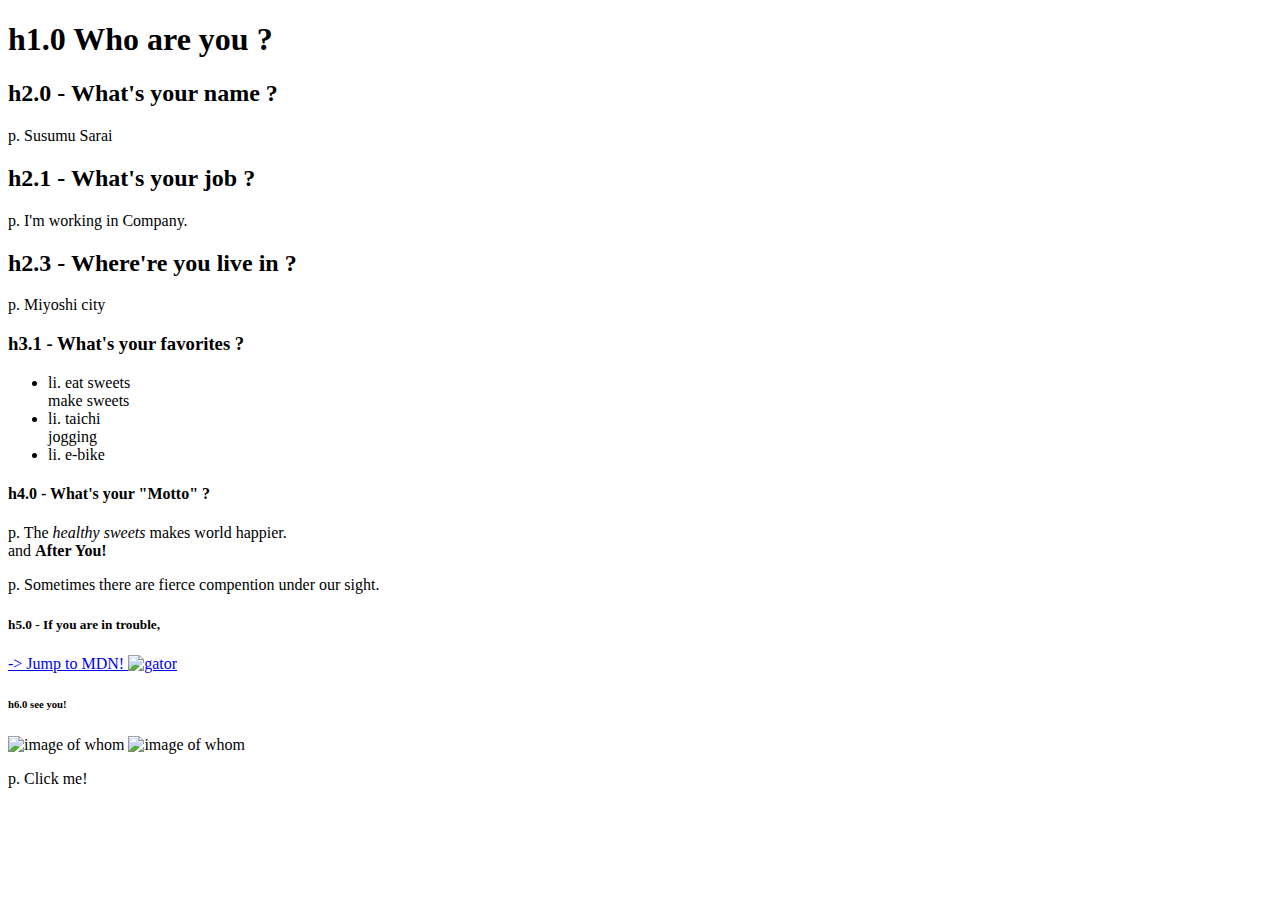
==== index.html @ 8385cd9f "Create index.html" ====
<!DOCTYPE html>
<html lang="ja">
<head>
   <meta charset="UTF-8">
   <meta name="viewport" content="width=device-width, initial-scale=1.0">
   <link rel="stylesheet" href="style.css"> 
   <title>"Who are you?"</title>
</head>
<body>
   <main>
      <h1 id = "theme">h1.0 Who are you ? </h1>
      <h2 class = "title2">h2.0 - What's your name ? </h2>
      <p> p. Susumu Sarai </p>
      <h2 class = "title2">h2.1 - What's your job ? </h2>
      <p> p. I'm working in Company. </p>
      <h2 class = "title2">h2.3 - Where're you live in ?  </h3>
         <p> p. Miyoshi city </p>
         <h3 class = "title2">h3.1 - What's your favorites ? </h3>
         <ul>
            <li>li. eat sweets<br>
               make sweets<br> </li>
               <li>li. <span class="ao">taichi</span><br>
                  <span class="aka">jogging</span></li>
                  <li>li. <span class="midori">e-bike</span></li>
               </ul>
               <div>
                  <h4 class = "title2">h4.0 - What's your "Motto" ? </h1>
                     <p>p. The <em>healthy sweets</em> makes world happier.<br>
         and <strong>After You!</strong> </p>
         <p>p. Sometimes there are fierce compention under our sight. </p>
      </div>
      <h5>h5.0 - If you are in trouble,</h5>
      <a href="https://developer.mozilla.org/ja/"> 
         -> Jump to MDN!
         <img src="wani2.png" alt="gator" width="50" />
      </a>
      <h6>h6.0 see you!</h6>
   </main>
   <div>
      <img src="picture_man.jpg"
         id="target7M"
         width="400"
         alt="image of whom"
         style="vertical-align:middle;"/>
      <img src="picture_dog.jpg"
         id="target7D"
         width="400"
         alt="image of whom"
         style="vertical-align:middle;"/>
      <p class="clear">p. Click me!</p>
      <p id="dogMight"> </p>
   </div>
   
   <script src="intro.js"></script>
</body>
</html>
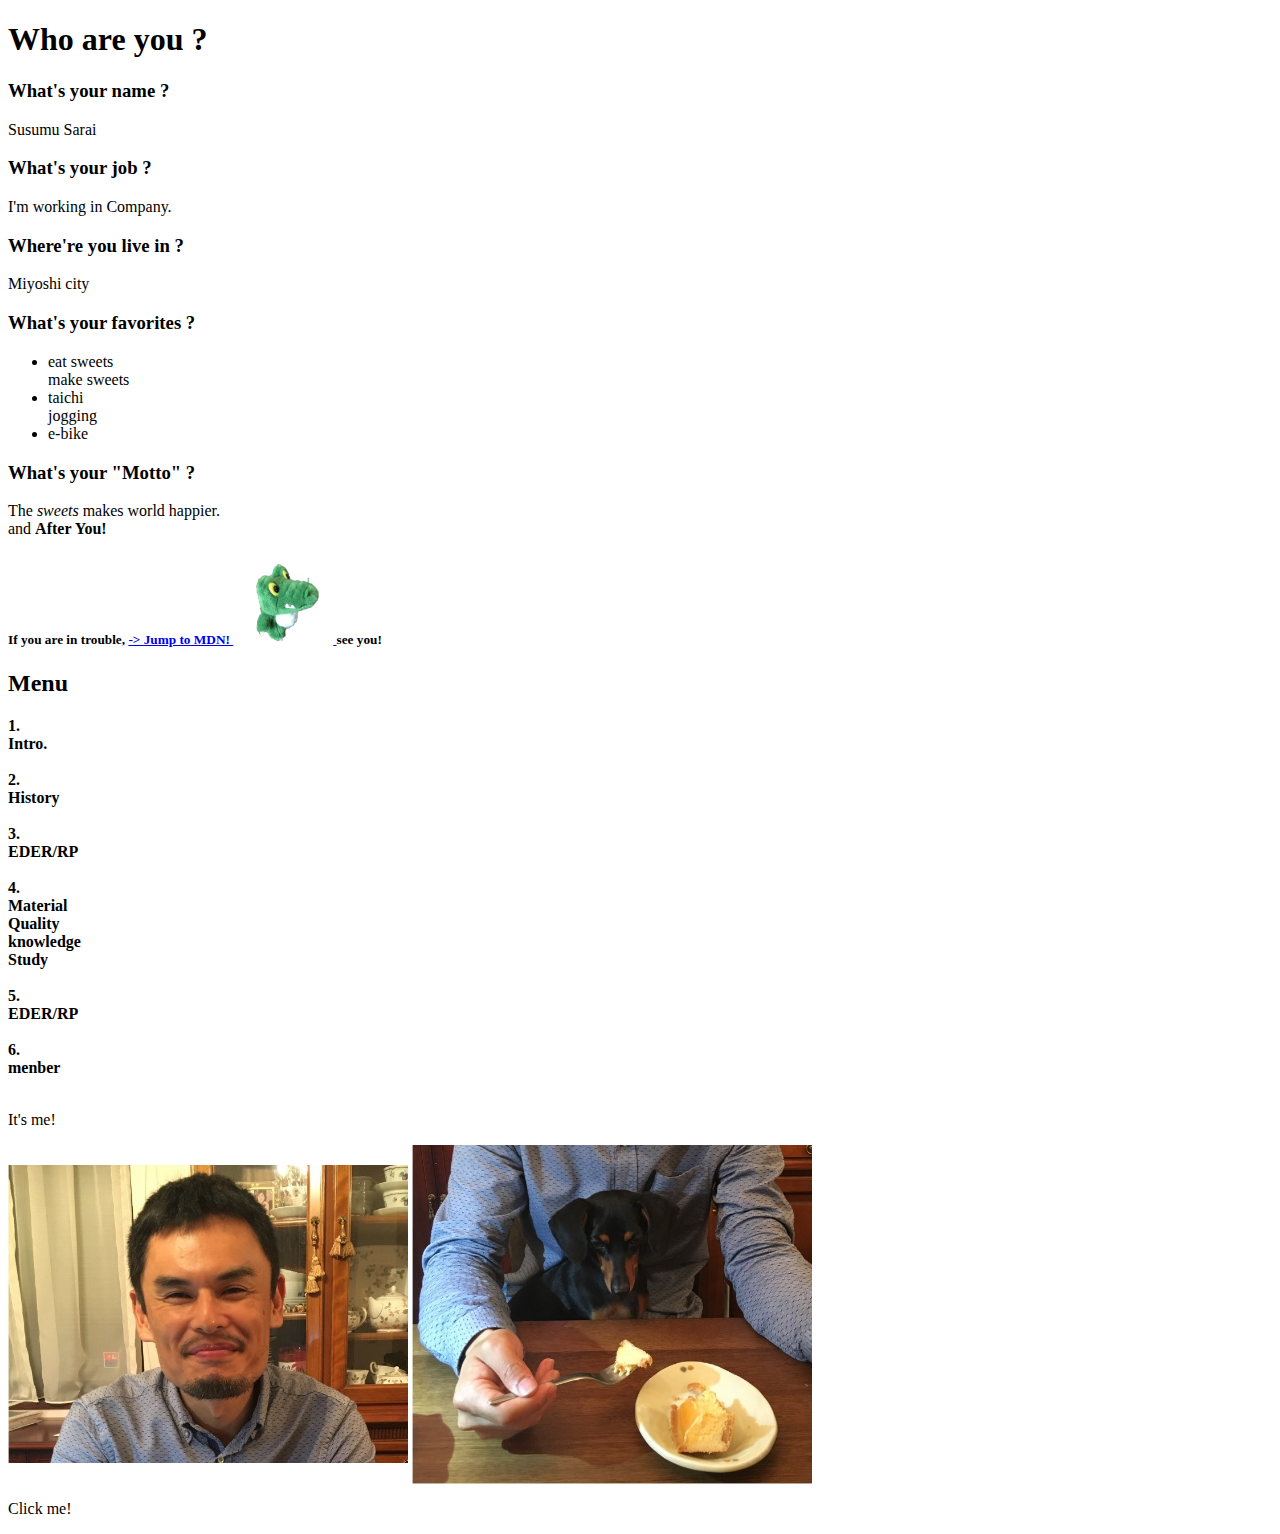
==== commit f193ae59: "Update index.html" ====
--- a/index.html
+++ b/index.html
@@ -3,54 +3,76 @@
 <head>
    <meta charset="UTF-8">
    <meta name="viewport" content="width=device-width, initial-scale=1.0">
-   <link rel="stylesheet" href="style.css"> 
+   <link rel="stylesheet" href="style2.css"> 
    <title>"Who are you?"</title>
 </head>
-<body>
-   <main>
-      <h1 id = "theme">h1.0 Who are you ? </h1>
-      <h2 class = "title2">h2.0 - What's your name ? </h2>
-      <p> p. Susumu Sarai </p>
-      <h2 class = "title2">h2.1 - What's your job ? </h2>
-      <p> p. I'm working in Company. </p>
-      <h2 class = "title2">h2.3 - Where're you live in ?  </h3>
-         <p> p. Miyoshi city </p>
-         <h3 class = "title2">h3.1 - What's your favorites ? </h3>
-         <ul>
-            <li>li. eat sweets<br>
+<body background="atkk-01.jpg">
+   <div id="wrapper">
+      <div id="D">
+         <div id="A">
+            <h1 id = "theme">Who are you ? </h1>
+            <h3 class = "title2">What's your name ? </h3>
+            <p class = "word"> Susumu Sarai </p>
+            <h3 class = "title2">What's your job ? </h3>
+            <p class = "word"> I'm working in Company. </p>
+            <h3 class = "title2">Where're you live in ?  </h3>
+            <p class = "word"> Miyoshi city </p>
+            <h3 class = "title2">What's your favorites ? </h3>
+            <ul class = "word">
+            <li>eat sweets<br>
                make sweets<br> </li>
-               <li>li. <span class="ao">taichi</span><br>
-                  <span class="aka">jogging</span></li>
-                  <li>li. <span class="midori">e-bike</span></li>
-               </ul>
-               <div>
-                  <h4 class = "title2">h4.0 - What's your "Motto" ? </h1>
-                     <p>p. The <em>healthy sweets</em> makes world happier.<br>
-         and <strong>After You!</strong> </p>
-         <p>p. Sometimes there are fierce compention under our sight. </p>
+            <li>taichi<br>
+               jogging</li>
+            <li>e-bike</li>
+            </ul>
+            <h3 class = "title2">What's your "Motto" ? </h3>
+            <p class = "word">The <em>sweets</em> makes world happier.<br>
+            and <strong>After You!</strong> </p>
+            <!-- <p>Sometimes there are fierce compention under our sight. </p> -->
+            <h5>If you are in trouble,
+               <a href="https://developer.mozilla.org/ja/"> 
+                  -> Jump to MDN!
+               <img src="wani2.png" alt="gator" width="100" />
+               </a>
+               see you!</h5>
+         </div>
+         <div id="B">
+            <h2>Menu</h2>
+            <p><strong>1. <br> Intro.<br><br>
+               2. <br> History<br><br>
+               3. <br> EDER/RP<br><br>
+               4. <br> Material<br>Quality<br>knowledge<br>Study<br><br>
+               5. <br> EDER/RP<br><br>
+               <span class="ao">6. <br>menber</span><br><br>
+            </strong>
+         </p>
+         </div>
       </div>
-      <h5>h5.0 - If you are in trouble,</h5>
-      <a href="https://developer.mozilla.org/ja/"> 
-         -> Jump to MDN!
-         <img src="wani2.png" alt="gator" width="50" />
-      </a>
-      <h6>h6.0 see you!</h6>
-   </main>
-   <div>
-      <img src="picture_man.jpg"
-         id="target7M"
-         width="400"
-         alt="image of whom"
-         style="vertical-align:middle;"/>
-      <img src="picture_dog.jpg"
-         id="target7D"
-         width="400"
-         alt="image of whom"
-         style="vertical-align:middle;"/>
-      <p class="clear">p. Click me!</p>
-      <p id="dogMight"> </p>
+      <div id="C">
+         <p>It's me! </p>
+         <img src="picture_man.jpg"
+            id="target7M"
+            width="400"
+            alt="image of whom"
+            style="vertical-align:middle;"/>
+         <img src="picture_dog.jpg"
+            id="target7D"
+            width="400"
+            alt="image of whom"
+            style="vertical-align:middle;"/>
+         <p class="clear">Click me!</p>
+         <p id="dogMight" class = "word"> </p>
+      </div>
    </div>
-   
+   <!-- <footer id="footer">
+      <ul>
+      <li><a href="cat1/index.html">カテゴリ1</a></li>
+      <li><a href="cat2/index.html">カテゴリ2</a></li>
+      <li><a href="cat3/index.html">カテゴリ3</a></li>
+      <li><a href="cat4/index.html">カテゴリ4</a></li>
+      </ul>
+      <p>Copyright (C) All Rights Reserved.</p>
+      </footer> -->
    <script src="intro.js"></script>
 </body>
 </html>
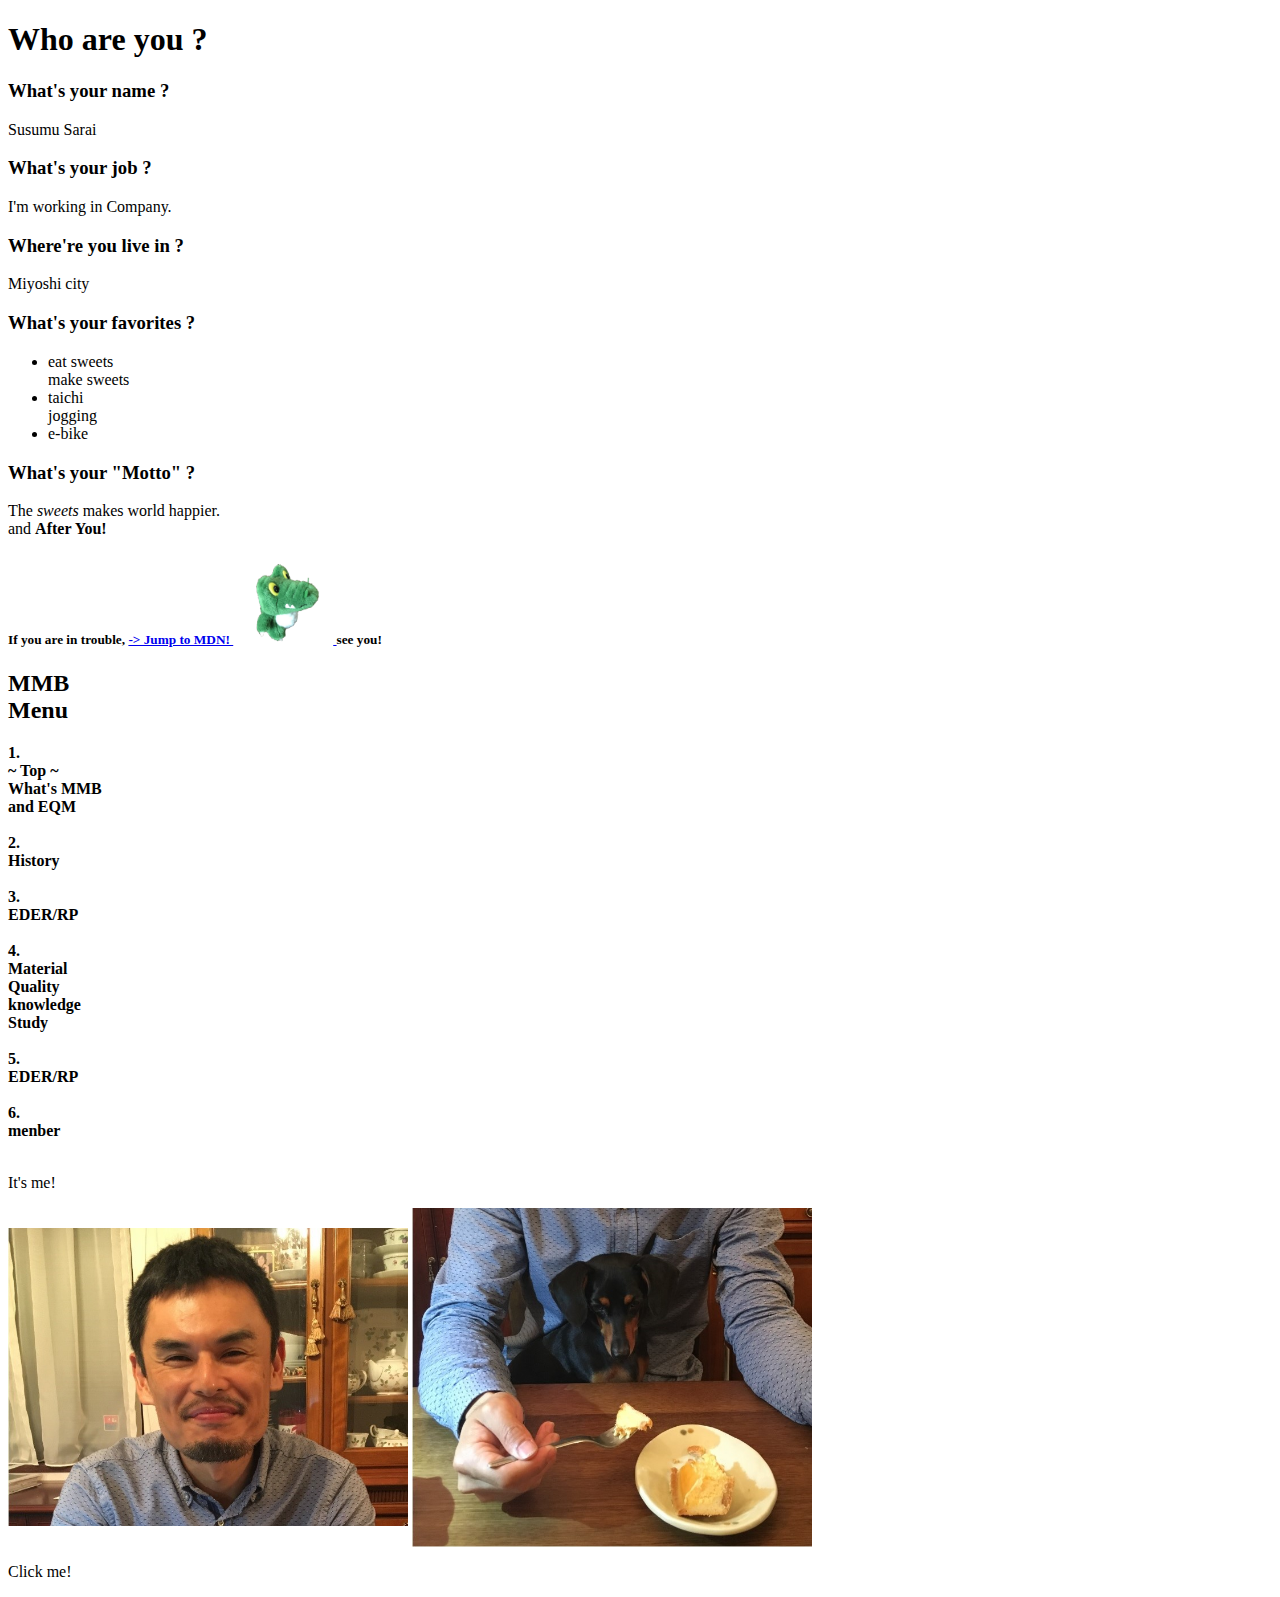
==== commit 8ad5ce5e: "Update index.html" ====
--- a/index.html
+++ b/index.html
@@ -37,8 +37,9 @@
                see you!</h5>
          </div>
          <div id="B">
-            <h2>Menu</h2>
-            <p><strong>1. <br> Intro.<br><br>
+            <h2>MMB<br>
+               Menu</h2>
+            <p><strong>1. <br> ~ Top ~<br>What's MMB<br>and EQM<br><br>
                2. <br> History<br><br>
                3. <br> EDER/RP<br><br>
                4. <br> Material<br>Quality<br>knowledge<br>Study<br><br>
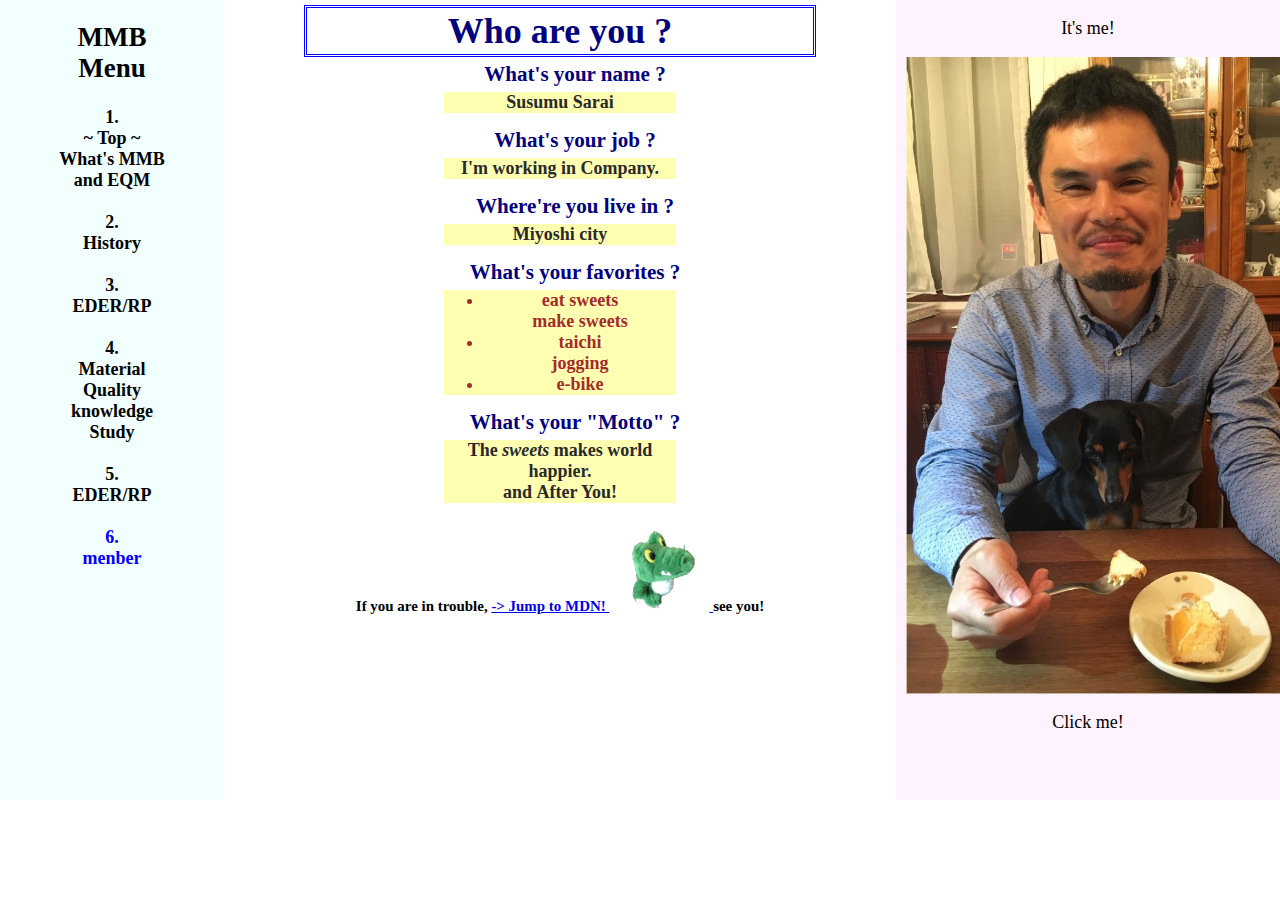
==== commit 1371148b: "Update index.html" ====
--- a/index.html
+++ b/index.html
@@ -3,7 +3,7 @@
 <head>
    <meta charset="UTF-8">
    <meta name="viewport" content="width=device-width, initial-scale=1.0">
-   <link rel="stylesheet" href="style2.css"> 
+   <link rel="stylesheet" href="style.css"> 
    <title>"Who are you?"</title>
 </head>
 <body background="atkk-01.jpg">
--- a/style.css
+++ b/style.css
@@ -0,0 +1,150 @@
+/* .rectgreen{
+	width: 200px;
+	height: 200px;
+	border: 1px solid;
+  background: green;
+  margin-left: auto;
+  margin-right: auto;
+}
+
+.rectblue{
+  width: 300px;
+	border: 1px solid;
+  background: blue;
+  margin-left: auto;
+  margin-right: auto;
+} */
+
+body {
+  background-image:url("atkk-01.jpg");
+  /* background-color: gray; */
+  margin: 0;
+}
+
+#wrapper{
+	width:100%;
+	height: 800px;
+	margin:0 auto;
+}
+
+#D{
+  height:100%;/*高さの決定*/
+	
+	float:left;/*左回り*/
+	width:70%;/*幅の70%をA+B（残りの30%はC=右）*/
+  margin:0 auto;
+}
+
+#C{
+  /*文字、幅及び高さ、背景色の決定*/
+	text-align:center;
+	font-size:18px;
+	/* background-color:#ffe9e2; */
+  background-color: rgba(255, 0, 255, 0.05);/*背景色の半透明化は「RGB,透明度」で指定*/
+	height:100%;
+	float:right;/*右回り*/
+	width:30%;/*Cの幅=100%-(D分の幅)=30%*/
+}
+
+#D #A{
+  /*文字、幅及び高さ、背景色の決定*/
+	text-align:center;
+	font-size:18px;
+	/* background-color:#ffffdb;
+  opacity: 0.5; */
+  background-color: rgba(255, 255, 255, 0.30);/*背景色の半透明化は「RGB,透明度」で指定*/
+	height:100%;
+	float:right;/*D内で右周り*/
+	width:75%;/*A（中央）の幅=親要素Dの幅75%の内75%*/
+}
+#D #B{
+  /*文字、幅及び高さ、背景色の決定*/
+	text-align:center;
+	font-size:18px;
+	/* background-color:#aae4ff; */
+  /* opacity: 0.5; */
+  background-color: rgba(0, 255, 255, 0.05);/*背景色の半透明化は「RGB,透明度」で指定*/
+	height:100%;
+	float:left;/*D内で左周り*/
+	width:25%;/*Bの幅=親要素Dの幅75%の内25%*/
+  margin:0 auto;
+}
+
+
+h1 {
+  color: navy;
+  /* background-color: lightblue; */
+  /* width: 450px; */
+  /* height: 80px; */
+  background-color: rgba(255, 255, 255, 0.3);
+  border : 3px double blue;
+  padding: 2px;
+  margin : 5px 80px 5px;
+}
+
+.word{
+  color: rgb(41, 41, 41);
+  font-weight: bold;
+  background-color: rgba(255, 255, 0, 0.3);
+  margin : 5px 220px 15px;
+}
+
+#dogMight{
+  color: rgb(255, 0, 0);
+  /* font-weight: bold; */
+  background-color: rgba(255, 0, 0, 0.1);
+  margin : 5px 30px 8px;
+}
+
+.title2{
+  color: navy;
+  /* background-color: yellow; */
+  padding-left: 30px;
+  margin : 5px 30px 5px;
+}
+
+body {
+  display: flex;
+}
+
+#target7M{
+  margin-left: 10px;
+}
+
+#target7D{
+  margin-left: 10px;
+}
+
+
+.midori{
+  color: green}
+
+.ao{
+  color: blue}
+
+.aka{
+  color: red}
+
+li {
+  color: brown;
+}
+
+/* #footer {
+  border-top: solid 1px lightgray;
+  padding-bottom: 10px;
+  clear: both;
+}
+
+#footer ul {
+  text-align: center;
+}
+
+#footer ul li {
+  padding: 0 4px;
+  display: inline;
+}
+
+#footer p {
+  text-align: center;
+} */
+
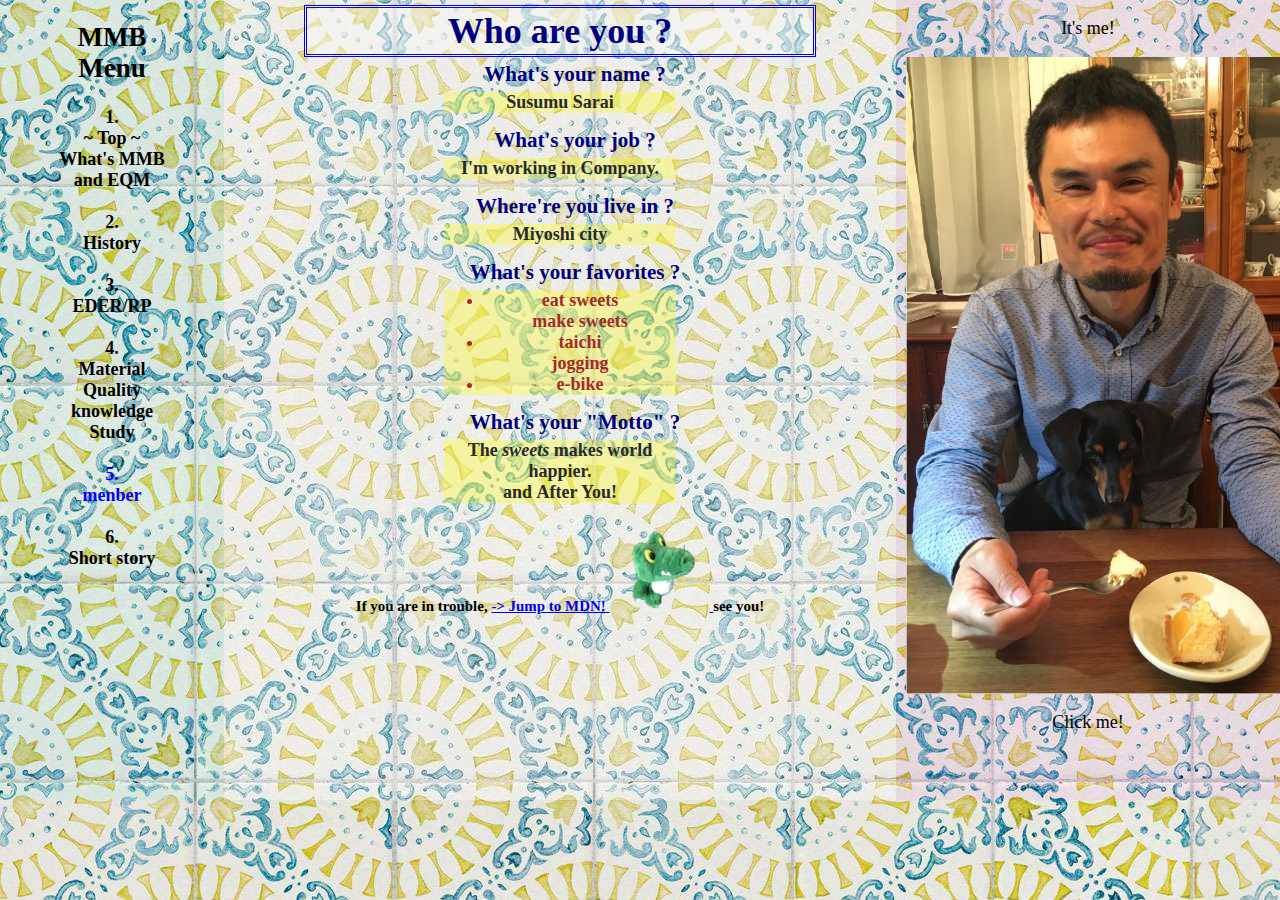
==== commit 78706bd3: "Update index.html" ====
--- a/index.html
+++ b/index.html
@@ -43,8 +43,8 @@
                2. <br> History<br><br>
                3. <br> EDER/RP<br><br>
                4. <br> Material<br>Quality<br>knowledge<br>Study<br><br>
-               5. <br> EDER/RP<br><br>
-               <span class="ao">6. <br>menber</span><br><br>
+               <span class="ao">5. <br>menber</span><br><br>
+               6. <br> Short story<br><br>
             </strong>
          </p>
          </div>
